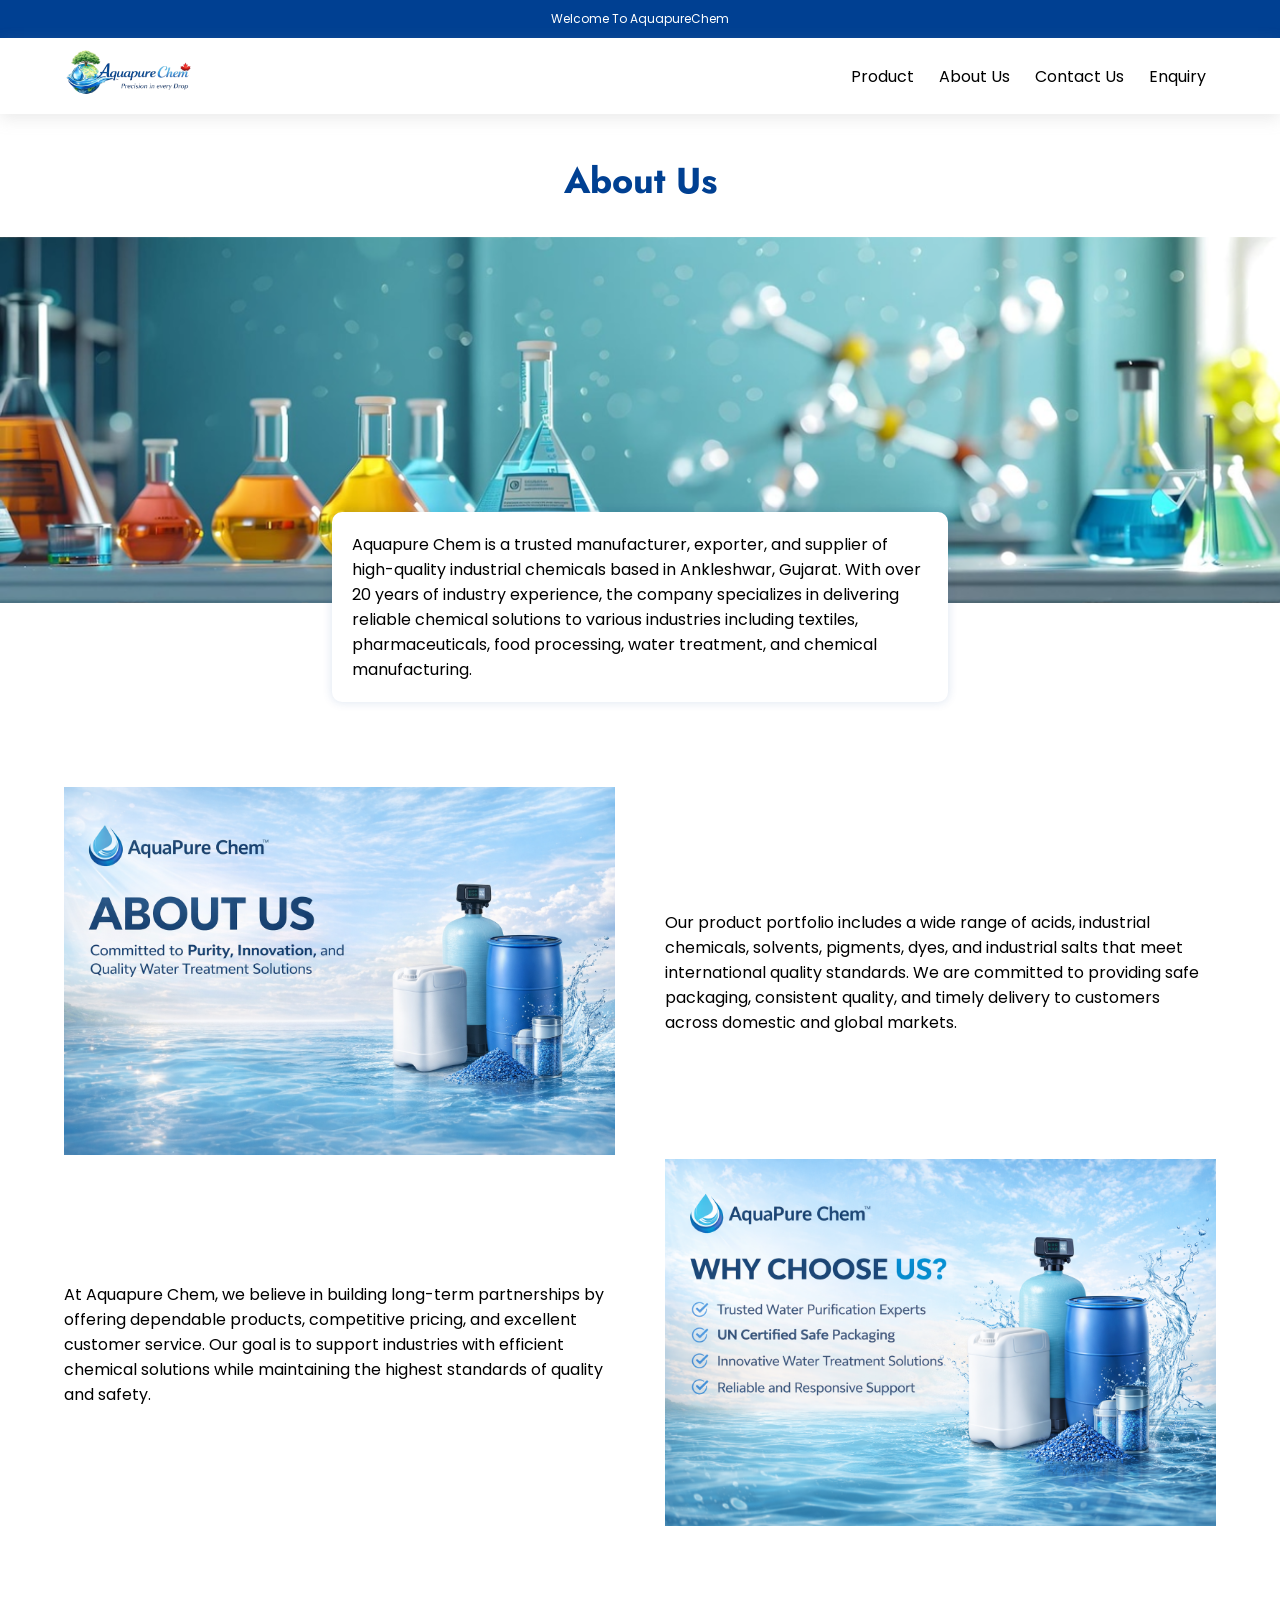
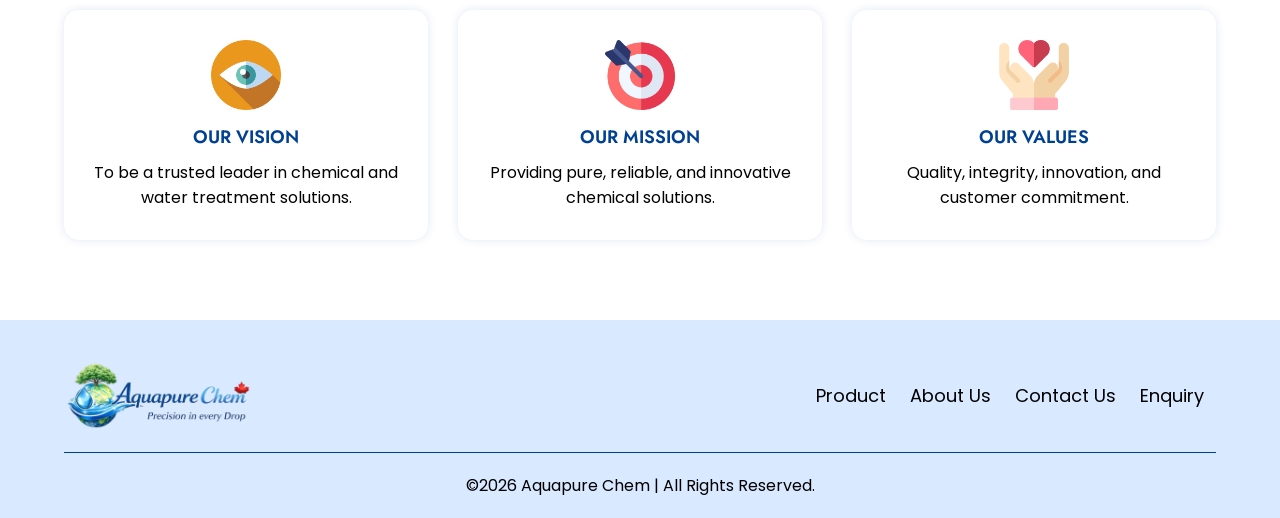
==== about-us.html @ 4e56a5ab "website" ====
<!DOCTYPE html>
<html lang="en">
<head>
    <meta charset="UTF-8">
    <meta name="viewport" content="width=device-width, initial-scale=1.0">
    <title>Aquapure Chem | About Us</title>
    <link rel="preconnect" href="https://fonts.googleapis.com">
    <link rel="preconnect" href="https://fonts.gstatic.com" crossorigin>
    <link href="https://fonts.googleapis.com/css2?family=Jost:ital,wght@0,100..900;1,100..900&family=Poppins&display=swap" rel="stylesheet">
    <link rel="stylesheet" href="./assest/css/style.css" type="text/css">
</head>
<body>
    <header>
        <div class="announcement">
            <div class="container">
                <div class="announcement-main">
                    <p>welcome to aquapureChem</p>
                </div>
            </div>
        </div>
        <div class="header">
            <div class="container">
                <nav>
                    <div class="logo">
                        <a href="./index.html">
                            <img src="./assest/images/Logo/logo.png" alt="Logo" class="logo-image">
                        </a>
                    </div>
                    <div class="mbl-nav-icon-box">
                        <button class="mbl-nav-button" id="MobileavigationOpen">
                            <img src="./assest/images/Banner/mobile-menu.png" alt="Nav Open Icon" class="nav-icon">
                        </button>
                    </div>
                    <div class="navlinks-main" id="navliksMain">
                        <div class="navlinks-inner">
                            <div class="mbl-nav-header">
                                <h2>menu</h2>
                                <button class="mbl-nav-button" id="MobileavigationClose">
                                    <img src="./assest/images/Banner/mobile-menu-close.png" alt="Nav Close Icon" class="nav-icon-close">
                                </button>
                            </div>
                            <ul class="navlink-box">
                                <li>
                                    <a href="./product.html" class="navlinks">product</a>
                                </li>
                                <li>
                                    <a href="./about-us.html" class="navlinks">about us</a>
                                </li>
                                <li>
                                    <a href="./contact.html" class="navlinks">contact us</a>
                                </li>
                                <li>
                                    <a href="./enquiry.html" class="navlinks">enquiry</a>
                                </li>
                            </ul>
                        </div>
                    </div>
                </nav>
            </div>
        </div>
    </header>

    <main>
        <section>
            <div class="common-header pt-40">
                <h1 class="common-heading">about us</h1>
            </div>
            <div class="about-banner">
                <img src="./assest/images/about/about-banner.png" alt="About Baner" class="w-100">
                <div class="about-content">
                    <p>Aquapure Chem is a trusted manufacturer, exporter, and supplier of high-quality industrial chemicals based in Ankleshwar, Gujarat. With over 20 years of industry experience, the company specializes in delivering reliable chemical solutions to various industries including textiles, pharmaceuticals, food processing, water treatment, and chemical manufacturing.</p>
                </div>
            </div>
        </section>
        <section class="text-with-image-section py-80-40">
            <div class="container">
                <div class="text-with-image">
                    <div class="text-with-image-box">
                        <div class="about-image-box">
                            <img src="./assest/images/about/banner2.png" class="w-100" alt="About Us Image">
                        </div>
                        <div class="about-text-box">
                            <p>Our product portfolio includes a wide range of acids, industrial chemicals, solvents, pigments, dyes, and industrial salts that meet international quality standards. We are committed to providing safe packaging, consistent quality, and timely delivery to customers across domestic and global markets.</p>
                        </div>
                    </div>
                    <div class="text-with-image-box">
                        <div class="about-text-box">
                            <p>At Aquapure Chem, we believe in building long-term partnerships by offering dependable products, competitive pricing, and excellent customer service. Our goal is to support industries with efficient chemical solutions while maintaining the highest standards of quality and safety.</p>
                        </div>
                        <div class="about-image-box">
                            <img src="./assest/images/about/banner1.png" class="w-100" alt="About Us Image">
                        </div>
                    </div>
                </div>
            </div>
        </section>
        <section class="py-40-80">
            <div class="container">
                <div class="ss-about-main">
                    <div class="ss-about-box">
                        <img src="./assest/images/about/vision.png" alt="Vision">
                        <h3>our vision</h3>
                        <p>To be a trusted leader in chemical and water treatment solutions.</p>
                    </div>
                    <div class="ss-about-box">
                        <img src="./assest/images/about/mission.png" alt="Mission">
                        <h3>our mission</h3>
                        <p>Providing pure, reliable, and innovative chemical solutions.</p>
                    </div>
                    <div class="ss-about-box">
                        <img src="./assest/images/about/values.png" alt="Values">
                        <h3>our values</h3>
                        <p>Quality, integrity, innovation, and customer commitment.</p>
                    </div>
                </div>
            </div>
        </section>
    </main>

    <footer>
        <div class="container">
            <div class="footer-main">
                <div class="footer-box">
                    <img src="./assest/images/Logo/logo.png" alt="Logo" class="footer-logo">
                </div>
                <div class="footer-box">
                    <ul class="footer-box-links">
                        <li>
                            <a href="./product.html" class="footer-link">product</a>
                        </li>
                        <li>
                            <a href="./about-us.html" class="footer-link">about us</a>
                        </li>
                        <li>
                            <a href="./contact.html" class="footer-link">contact us</a>
                        </li>
                        <li>
                            <a href="./enquiry.html" class="footer-link">enquiry</a>
                        </li>
                    </ul>
                </div>
            </div>
            <div class="footer-copyright-box">
                <p class="footer-copyright">©2026 Aquapure Chem | All Rights Reserved.</p>
            </div>
        </div>
    </footer>

    <script src="./assest/js/header.js"></script>
</body>
</html>
---- assest/css/style.css ----
*{
    margin: 0;
    padding: 0;
}
body{
    height: 100vh;
    box-sizing: border-box;
}
.container{
    width: 90%;
    margin: 0 auto;
}
.w-100{
    width: 100%;
}
.py-40{
    padding: 40px 0;
}
.py-80{
    padding: 80px 0;
}
.py-80-40{
    padding: 80px 0 40px;
}
.py-40-80{
    padding: 40px 0 80px;
}
.pt-40{
    padding-top: 40px;
}
h1, h2, h3, h4, h5, h6{
    font-family: "Jost", sans-serif;
}
::placeholder, p, a, span, li, label, textarea{
    font-family: "Poppins", sans-serif;
}
.heading--1{
    font-size: 32px;
    font-weight: 600;
    text-transform: capitalize;
    line-height: 1.5;
    margin-bottom: 15px;
}
.heading--2{
    font-size: 22px;
    font-weight: 600;
    text-transform: capitalize;
    line-height: 1.5;
    margin-bottom: 5px;
}
.para--1{
    font-size: 16px;
    font-weight: 400;
    line-height: 1.5;
    margin-bottom: 10px;
}
.para--2{
    font-size: 14px;
    font-weight: 400;
    line-height: 1.5;
}
.button--1 {
    font-size: 14px;
    text-transform: uppercase;
    padding: 8px 20px;
    color: #004092;
    background-color: #fff;
    border: 1.5px solid #004092;
    text-decoration: none;
    font-weight: 500;
    border-radius: 5px;
    transition: all 0.3s ease;
    width: fit-content;
    display: block;
}
.button--1:hover{
    background-color: #004092;
    color: #fff;
}
.text-white{
    color: #fff;
}
header, .announcement{
    width: 100%;
}
.text-center{
    text-align: center;
}
.announcement{
    background-color: #004092;
    padding: 10px 0;
}
.announcement-main p{
    font-size: 12px;
    color: #fff;
    text-align: center;
    text-transform: capitalize;
}
.header {
    box-shadow: 0 5px 15px 0px #a2a2a236;
}
nav{
    display: flex;
    align-items: center;
    justify-content: space-between;
    padding: 10px 0;
}
.logo{
    display: flex;
}
.logo-image{
    width: 130px;
}
.navlink-box{
    display: flex;
    gap: 5px;
    margin: 0;
    padding: 0;
    list-style-type: none;
}
.navlinks{
    color: #000;
    padding: 6px 10px;
    text-decoration: none;
    text-transform: capitalize;
    transition: all .5s ease-in-out;
}
.navlinks:hover{
    color: #004092;
}
.heroSlider-img{
    width: 100%;
}
.ss-slider-btn{
    width: 40px;
    height: 40px;
    color: #004092;
    background-color: #fff;
    border-radius: 50%;
}
.ss-slider-btn svg{
    width: 16px;
    height: 16px;
}
.welcome-main{
    display: grid;
    grid-template-columns: repeat(2, 1fr);
    gap: 30px;
}
.welcome-image-box{
    width: 70%;
    height: 500px;
    margin: 0 auto;
    border-radius: 10px;
    overflow: hidden;
    box-shadow: 0 0 15px 0px #a2a2a236;
}
.welcome-image-box img{
    width: 100%;
    height: 100%;
    object-fit: cover;
}
.success-main{
    display: grid;
    grid-template-columns: repeat(2, 1fr);
    gap: 30px;
    margin: 30px 0 30px;
}
.success-box{
    padding: 15px;
    text-align: center;
    border: 1.5px solid #004092;
    background-color: #fff;
    border-radius: 5px;
    box-shadow: 0 0 10px 0px #a2a2a236;
}
.productSlider-img{
    width: 100%;
}
.product-slider-box {
    position: relative;
    width: 100%;
    overflow: hidden;
    border-radius: 10px;
    display: flex;
}
.product-slider-wrapper{
    width: 100%;
    position: absolute;
    bottom: 0%;
    left: 0;
    color: #fff;
    background-color: #000;
}
.product-slider-content{
    width: 100%;
    margin: 0 auto;
    padding: 10px 0;
    text-align: center;
}
.view-more-btn {
    color: #fff;
    font-size: 12px;
    text-decoration: underline;
    text-transform: capitalize;
    line-height: 1.2;
}
.product-name {
    font-size: 14px;
    font-weight: 600;
    text-transform: uppercase;
    margin-bottom: 5px;
}
.product-slider .section-header{
    width: 50%;
}
.vision-section{
    background-image: url('../images/Banner/youngman.png');
    background-repeat: no-repeat;
    background-size: cover;
    background-position: center;
    background-attachment: fixed;
    height: 80vh;
}
.vision-wrapper{
    width: 100%;
    height: 100%;
    color: #fff;
    background-color: #00000076;
    display: flex;
    align-items: center;
    justify-content: center;
}
.vision-box{
    width: 50%;
    text-align: center;
}
.vision-box p{
    font-size: 16px;
    line-height: 1.5;
    margin-top: 20px;
}
.section-header {
    margin-bottom: 20px;
}
.lab-girl{
    width: 100%;
    padding: 80px 0;
    background-color: #004092;
    margin-top: 80px;
}
.lab-girl-box{
    position: relative;
}
.lab-girl-image {
    width: 350px;
    height: 350px;
    position: absolute;
    top: 50%;
    right: 0;
    object-fit: cover;
    object-position: center;
    transform: translateY(-65%);
}
.contact-us-main{
    width: 100%;
    display: grid;
    grid-template-columns: .8fr 1.2fr;
    gap: 50px;
}
.contact-icon{
    display: flex;
    align-items: center;
    gap: 10px;
    margin-bottom: 15px;
}
.contact-icon:nth-last-child(1){
    margin-bottom: 0;
}
.contact-icon svg{
    width: 24px;
    height: 24px;
}
.contact-icon a{
    font-size: 16px;
    color: #000;
    line-height: 1.5;
}
.common-heading{
    color: #004092;
    font-size: 36px;
    text-transform: capitalize;
    margin-bottom: 30px;
}
.contact-box.details .common-heading{
    width: 50%;
}
.contat-form{
    background-color: #f4f9ff;
    border-radius: 10px;
    overflow: hidden;
    padding: 30px;
    text-align: center;
}
.contat-form form{
    display: grid;
    grid-template-columns: repeat(2, 1fr);
    gap: 20px;
}
.contat-form form .form-control-box:nth-last-child(-n+2) {
    grid-column: 1 / -1;
}
.contat-form form .form-control-box:nth-last-child(-n+2) textarea{
    width: 97%;
}
.form-control{
    color: #000;
    background-color: #fff;
    border: none;
    padding: 12px 10px;
    width: 93%;
    border-radius: 6px;
}
.form-control:focus, .form-control:focus-visible{
    outline: none;
}
.contact-submit{
    padding: 12px 30px;
    margin: 20px 0;
    color: #fff;
    background-color: #004092;
    border: 1px solid #004092;
    border-radius: 25px;
    text-transform: uppercase;
    letter-spacing: 1px;
    transition: all 1s ease-in-out;
    cursor: pointer;
}
.contact-submit:hover{
    color: #004092;
    background-color: #0000;
}
.common-header{
    text-align: center;
}
.about-banner{
    position: relative;
    margin-bottom: 100px;
}
.about-content{
    position: absolute;
    width: 45%;
    top: 100%;
    left: 50%;
    transform: translate(-50%, -50%);
    background-color: #fff;
    padding: 20px;
    border-radius: 10px;
    box-shadow: 0 0 10px 1px #0040921f;
}
.ss-about-main{
    width: 100%;
    display: grid;
    grid-template-columns: repeat(3, 1fr);
    gap: 30px;
}
.ss-about-box{
    text-align: center;
    background-color: #fff;
    padding: 30px;
    box-shadow: 0 0 10px #0040921f;
    border-radius: 15px;
    overflow: hidden;
}
.ss-about-box img{
    width: 70px;
}
.ss-about-box h3{
    font-size: 18px;
    text-transform: uppercase;
    color: #004092;
    font-weight: 600;
    margin: 10px 0;
}
.map{
    width: 100%;
    height: 400px;
    border: 0;
}
.product-main{
    display: grid;
    grid-template-columns: repeat(4, 1fr);
    gap: 20px;
    margin-bottom: 20px;
}
.all-product-page .section-header{
    margin-bottom: 20px;
}
.category-main{
    display: grid;
    grid-template-columns: repeat(3, 1fr);
    gap: 20px;
}
.category-box{
    border-radius: 10px;
    overflow: hidden;
    display: flex;
    position: relative;
}
.category-box img{
    width: 100%;
    height: 100%;
}
.sepecial-product{
    display: grid;
    grid-template-columns: repeat(2, 1fr);
    gap: 50px;
    align-items: center;
}
.category-name{
    position: absolute;
    bottom: 0;
    left: 0;
    z-index: 2;
    padding: 10px 0;
    text-align: center;
    width: 100%;
    color: #fff;
    background-color: #0000008f;
    text-transform: uppercase;
    font-weight: 600;
    letter-spacing: 1px;
}
.product-details-wrapper{
    display: grid;
    grid-template-columns: repeat(1, 1fr);
    align-items: center;
    gap: 30px;
}
.product-info h1 {
    font-size: 32px;
}
.product-info p{
    margin-bottom: 10px;
}
.product-image{
    display:grid;
    grid-template-columns: repeat(4,1fr);
    gap:8px;
    grid-template-areas: 
    "one one two four" 
    "one one three five";
}
.product-image-box{
    display: flex;
}
.product-image-box:nth-child(1) img{
    height: 100%;
}
.product-image-box:nth-child(1){
    grid-area: one;
}
.product-image-box:nth-child(2){
    grid-area: two;
}
.product-image-box:nth-child(3){
    grid-area: three;
}
.product-image-box:nth-child(4){
    grid-area: four;
}
.product-image-box:nth-child(5){
    grid-area: five;
}
.prd-page-detail-heading{
    font-size: 22px;
    margin-top: 30px;
    text-transform: capitalize;
}
.product-other-details{
    padding-left: 30px;
    margin-top: 5px;
}
.text-with-image-box{
    display: grid;
    grid-template-columns: repeat(2, 1fr);
    gap: 50px;
    align-items: center;
}
.form-section{
    width: 100%;
    display: flex;
    justify-content: center;
    background-image: url('/Aquapure-Chem/assest/images/Banner/enquiry-banner.png');
    background-repeat: no-repeat;
    background-size: cover;
    background-position: center;
    position: relative;
}
.form-section::before{
    content: '';
    width: 100%;
    height: 100%;
    position: absolute;
    top: 0;
    left: 0;
    background-color: #00000040;
    z-index: 1;
}
.enquiry-form{
    background-color: #fff;
    padding: 40px;
    width: 60%;
    border-radius: 10px;
    box-shadow: 0 0 10px 1px #0040921f;
    position: relative;
    z-index: 3;
}
.enquiry-form-main{
    display: grid;
    grid-template-columns: repeat(2, 1fr);
    gap: 30px;
}
.enquiry-form h1{
    text-align: center;
    margin-bottom: 30px;
    color: #004092;
}
.enquiry-form-main .form-group:nth-last-child(1) {
    grid-column: span 2;
    margin-bottom: 18px;
}
.form-group label{
    font-size: 14px;
    display: block;
    margin-bottom: 6px;
    font-weight: 600;
}
.form-group input,
.form-group select,
.form-group textarea{
    width: 100%;
    padding: 10px;
    border: 1.5px solid #004092;
    border-radius: 5px;
    font-size: 14px;
    background-color: #fff;
    transition: all .5s ease-in-out;
}
.form-group input:focus,
.form-group select:focus,
.form-group textarea:focus{
    outline: none;
}
.form-group textarea{
    width: 96%;
}
.form-group input{
    width: 92%;
}
.submit-btn{
    padding: 14px 28px;
    background-color: #004092;
    border: 1.5px solid #004092;
    color: #fff;
    font-size: 14px;
    border-radius: 6px;
    cursor: pointer;
    transition: all .5s ease-in-out;
    text-align: center;
    text-transform: uppercase;
    font-weight: 600;
}
.submit-btn:hover{
    color: #1559b8;
    background-color: #fff;
}
footer{
    width: 100%;
    padding: 40px 0 20px;
    background-color: #d9e9ff;
}
.footer-main{
    width: 100%;
    display: flex;
    align-items: center;
    justify-content: space-between;
}
.footer-logo{
    width: 190px;
}
.footer-box:has(img){
    display: flex;
}
.footer-box-links{
    list-style-type: none;
    display: flex;
    flex-wrap: wrap;
}
.footer-box-links li{
    padding: 0 12px;
}
.footer-link{
    color: #000;
    text-decoration: none;
    text-transform: capitalize;
    font-weight: 400;
    font-size: 18px;
    transition: all .5s ease-in-out;
}
.footer-link:hover{
    color: #004092;
}
.footer-copyright-box{
    width: 100%;
    text-align: center;
    padding-top: 20px;
    margin-top: 20px;
    border-top: 1.5px solid #004092;
}
.hidden_iframe{
    display: none;
}
.mbl-nav-icon-box{
    display: none;
}
.mbl-nav-header{
    display: none;
}

@media screen and (max-width: 1200px){
    .about-content {
        width: 55%;
    }
}

@media screen and (max-width: 800px){
    .py-80-40 {
        padding: 50px 0 25px;
    }
    .py-40-80 {
        padding: 25px 0 50px;
    }
    .py-80 {
        padding: 50px 0;
    }
    .welcome-image-box {
        width: 100%;
    }
    .heading--1 {
        font-size: 26px;
        line-height: 1.3;
    }
    .success-main {
        gap: 10px;
        margin: 25px 0;
    }
    .category-main {
        grid-template-columns: repeat(2, 1fr);
        gap: 20px;
    }
    .vision-box {
        width: 70%;
    }
    .sepecial-product {
        grid-template-columns: repeat(1, 1fr);
        gap: 30px;
    }
    .lab-girl-image {
        width: 300px;
        height: 300px;
        transform: translateY(-62%);
    }
    .lab-girl-box .heading--1{
        width: 50%;
    }
    .footer-link,
    .footer-copyright{
        font-size: 14px;
    }
    .product-slider .section-header {
        width: 75%;
    }
    .product-main {
        grid-template-columns: repeat(3, 1fr);
    }
    .product-image {
        gap: 10px;
        grid-template-areas:
            "one one one one"
            "two two three three"
            "four four five five";
    }
    .about-content {
        width: 75%;
    }
    .text-with-image-box {
        display: flex;
        flex-direction: column;
        gap: 30px;
    }
    .text-with-image-box:nth-last-child(1){
        flex-direction: column-reverse;
        margin-top: 50px;
    }
    .ss-about-main {
        display: flex;
        flex-wrap: wrap;
        justify-content: center;
    }
    .ss-about-box{
        width: 38%;
    }
    .contact-us-main {
        grid-template-columns: 1fr;
    }
    .contact-box.details .common-heading {
        width: 75%;
    }
    .form-section{
        background-position: left;
    }
    .enquiry-form {
        width: 76%;
    }
}

@media screen and (max-width: 600px){
    .mbl-nav-icon-box{
        display: flex;
    }
    .nav-icon{
        width: 30px;
    }
    .nav-icon-close{
        width: 25px;
    }
    .footer-main {
        flex-direction: column;
    }
    .footer-logo {
        width: 200px;
        margin-bottom: 40px;
    }
    .welcome-main{
        display: flex;
        flex-direction: column-reverse;
    }
    .py-80-40 {
        padding: 50px 0 25px;
    }
    .py-40-80 {
        padding: 25px 0 50px;
    }
    .py-80 {
        padding: 50px 0;
    }
    .category-main {
        grid-template-columns: repeat(1, 1fr);
    }
    .vision-box {
        width: 90%;
    }
    .lab-girl {
        padding: 50px 0;
        margin-top: 0;
    }
    .lab-girl-image {
        transform: translate(28%, 18%);
        position: unset;
    }
    .lab-girl-box .heading--1 {
        width: 100%;
    }
    .product-slider .section-header {
        width: 100%;
    }
    .product-main {
        grid-template-columns: repeat(2, 1fr);
    }
    .about-content{
        width: 90%;
        margin: 0 auto;
        padding: 30px 0 0;
        position: unset;
        transform: translate(0, 0);
        border-radius: 0;
        box-shadow: none;
    }
    .about-text-box, .about-content{
        text-align: justify;
    }
    .about-banner {
        margin-bottom: 0;
    }
    .ss-about-box{
        width: 100%;
    }
    .contat-form form {
        grid-template-columns: repeat(1, 1fr);
    }
    .enquiry-form {
        padding: 35px 25px;
    }
    .enquiry-form-main {
        display: flex;
        gap: 25px;
        flex-direction: column;
    }
    .form-group{
        width: 100%;
    }
    .enquiry-form h1 {
        font-size: 26px;
    }
    .header{
        position: relative;
    }
    .navlinks-main{
        height: 100vh;
        width: 100%;
        position: fixed;
        left: 100%;
        top: 0;
        background-color: #0000;
        z-index: 10;
        display: flex;
        justify-content: end;
        transition: all .5s ease-in-out;
    }
    .navlinks-main.active{
        left: 0;
    }
    .navlinks-inner{
        width: 80%;
        height: 100%;
        background-color: #fff;
        box-shadow: -3px 0 15px 0 #00000066;
    }
    .navlink-box{
        flex-direction: column;
        padding: 20px;
        gap: 15px;
    }
    .mbl-nav-header{
        width: 90%;
        margin: 0 auto;
        display: flex;
        align-items: center;
        justify-content: space-between;
        padding-top: 20px;
    }
    .mbl-nav-header h2{
        text-transform: capitalize;
    }
    .mbl-nav-button{
        background-color: #0000;
        border: none;
        display: flex;
        align-items: center;
    }
}
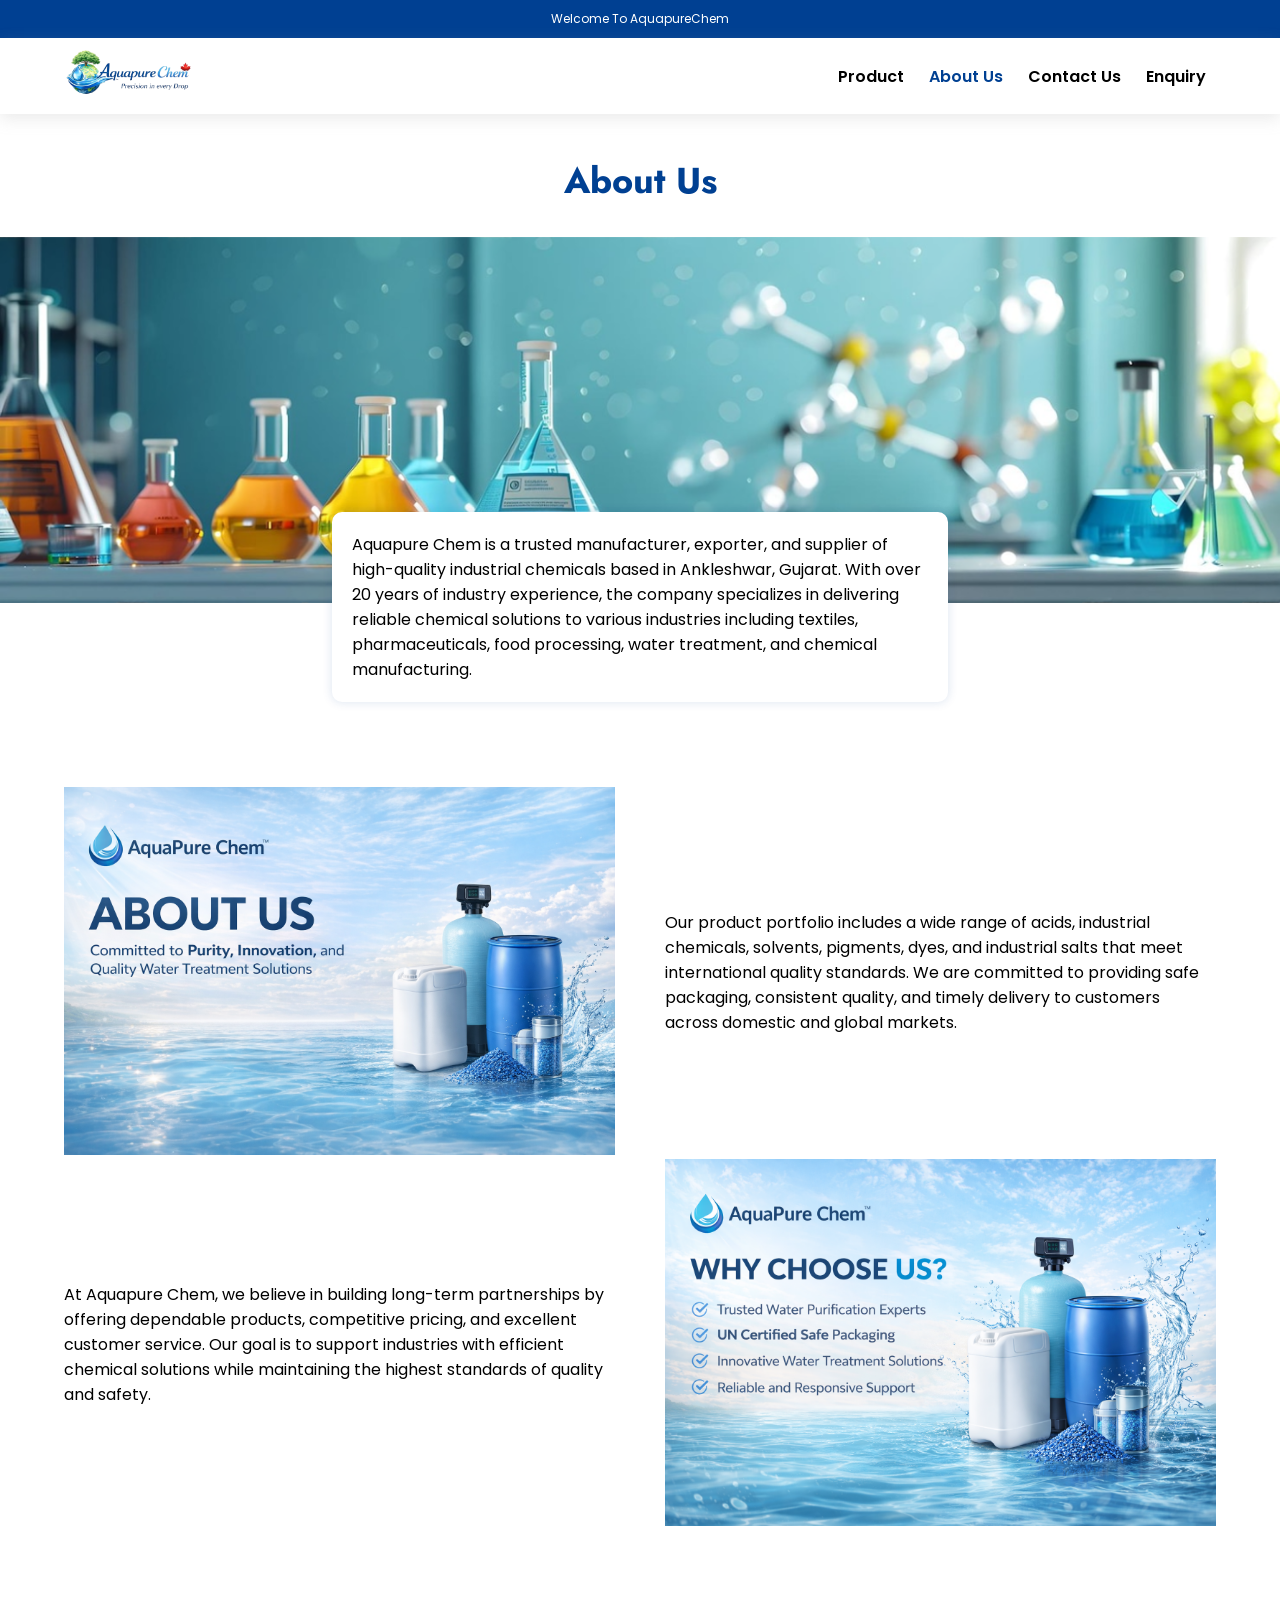
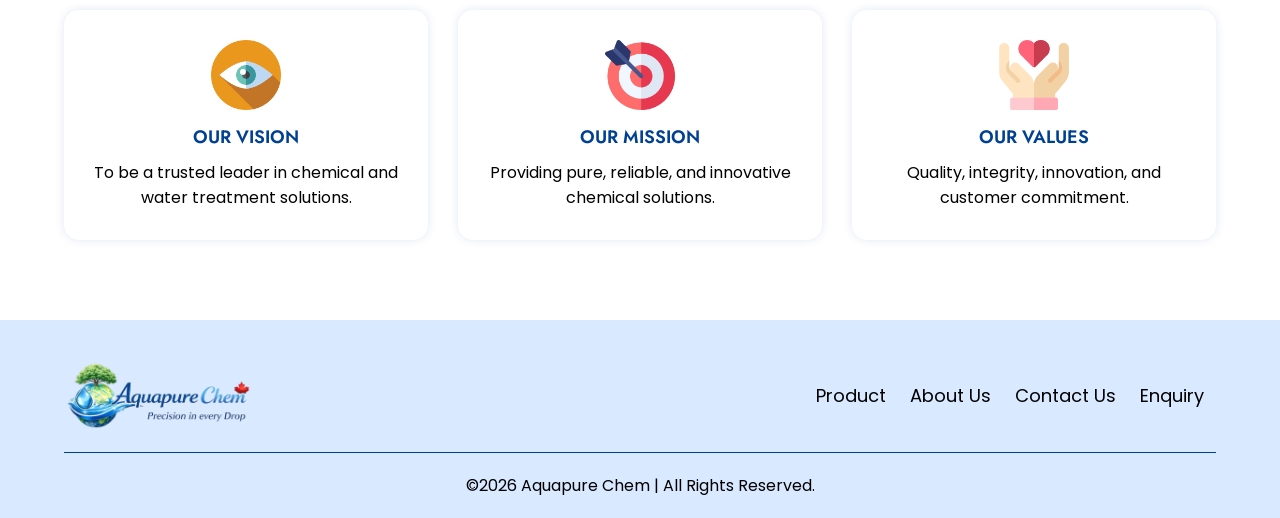
==== commit 485809f0: "push data" ====
--- a/about-us.html
+++ b/about-us.html
@@ -44,7 +44,7 @@
                                     <a href="./product.html" class="navlinks">product</a>
                                 </li>
                                 <li>
-                                    <a href="./about-us.html" class="navlinks">about us</a>
+                                    <a href="./about-us.html" class="navlinks active">about us</a>
                                 </li>
                                 <li>
                                     <a href="./contact.html" class="navlinks">contact us</a>
--- a/assest/css/style.css
+++ b/assest/css/style.css
@@ -1,64 +1,90 @@
-*{
+* {
     margin: 0;
     padding: 0;
 }
-body{
+
+body {
     height: 100vh;
     box-sizing: border-box;
 }
-.container{
+
+.container {
     width: 90%;
     margin: 0 auto;
 }
-.w-100{
-    width: 100%;
-}
-.py-40{
+
+.w-100 {
+    width: 100%;
+}
+
+.py-40 {
     padding: 40px 0;
 }
-.py-80{
+
+.py-80 {
     padding: 80px 0;
 }
-.py-80-40{
+
+.py-80-40 {
     padding: 80px 0 40px;
 }
-.py-40-80{
+
+.py-40-80 {
     padding: 40px 0 80px;
 }
-.pt-40{
+
+.pt-40 {
     padding-top: 40px;
 }
-h1, h2, h3, h4, h5, h6{
+
+h1,
+h2,
+h3,
+h4,
+h5,
+h6 {
     font-family: "Jost", sans-serif;
 }
-::placeholder, p, a, span, li, label, textarea{
+
+::placeholder,
+p,
+a,
+span,
+li,
+label,
+textarea {
     font-family: "Poppins", sans-serif;
 }
-.heading--1{
+
+.heading--1 {
     font-size: 32px;
     font-weight: 600;
     text-transform: capitalize;
     line-height: 1.5;
     margin-bottom: 15px;
 }
-.heading--2{
+
+.heading--2 {
     font-size: 22px;
     font-weight: 600;
     text-transform: capitalize;
     line-height: 1.5;
     margin-bottom: 5px;
 }
-.para--1{
+
+.para--1 {
     font-size: 16px;
     font-weight: 400;
     line-height: 1.5;
     margin-bottom: 10px;
 }
-.para--2{
+
+.para--2 {
     font-size: 14px;
     font-weight: 400;
     line-height: 1.5;
 }
+
 .button--1 {
     font-size: 14px;
     text-transform: uppercase;
@@ -73,81 +99,104 @@
     width: fit-content;
     display: block;
 }
-.button--1:hover{
+
+.button--1:hover {
     background-color: #004092;
     color: #fff;
 }
-.text-white{
+
+.text-white {
     color: #fff;
 }
-header, .announcement{
-    width: 100%;
-}
-.text-center{
-    text-align: center;
-}
-.announcement{
+
+header,
+.announcement {
+    width: 100%;
+}
+
+.text-center {
+    text-align: center;
+}
+
+.announcement {
     background-color: #004092;
     padding: 10px 0;
 }
-.announcement-main p{
+
+.announcement-main p {
     font-size: 12px;
     color: #fff;
     text-align: center;
     text-transform: capitalize;
 }
+
 .header {
     box-shadow: 0 5px 15px 0px #a2a2a236;
 }
-nav{
+
+nav {
     display: flex;
     align-items: center;
     justify-content: space-between;
     padding: 10px 0;
 }
-.logo{
-    display: flex;
-}
-.logo-image{
+
+.logo {
+    display: flex;
+}
+
+.logo-image {
     width: 130px;
 }
-.navlink-box{
+
+.navlink-box {
     display: flex;
     gap: 5px;
     margin: 0;
     padding: 0;
     list-style-type: none;
 }
-.navlinks{
+
+.navlinks {
     color: #000;
+    font-weight: 600;
     padding: 6px 10px;
     text-decoration: none;
     text-transform: capitalize;
     transition: all .5s ease-in-out;
 }
-.navlinks:hover{
+
+.navlinks:hover {
     color: #004092;
 }
-.heroSlider-img{
-    width: 100%;
-}
-.ss-slider-btn{
+.navlinks.active {
+    color: #004092;
+}
+
+.heroSlider-img {
+    width: 100%;
+}
+
+.ss-slider-btn {
     width: 40px;
     height: 40px;
     color: #004092;
     background-color: #fff;
     border-radius: 50%;
 }
-.ss-slider-btn svg{
+
+.ss-slider-btn svg {
     width: 16px;
     height: 16px;
 }
-.welcome-main{
+
+.welcome-main {
     display: grid;
     grid-template-columns: repeat(2, 1fr);
     gap: 30px;
 }
-.welcome-image-box{
+
+.welcome-image-box {
     width: 70%;
     height: 500px;
     margin: 0 auto;
@@ -155,18 +204,21 @@
     overflow: hidden;
     box-shadow: 0 0 15px 0px #a2a2a236;
 }
-.welcome-image-box img{
+
+.welcome-image-box img {
     width: 100%;
     height: 100%;
     object-fit: cover;
 }
-.success-main{
+
+.success-main {
     display: grid;
     grid-template-columns: repeat(2, 1fr);
     gap: 30px;
     margin: 30px 0 30px;
 }
-.success-box{
+
+.success-box {
     padding: 15px;
     text-align: center;
     border: 1.5px solid #004092;
@@ -174,9 +226,11 @@
     border-radius: 5px;
     box-shadow: 0 0 10px 0px #a2a2a236;
 }
-.productSlider-img{
-    width: 100%;
-}
+
+.productSlider-img {
+    width: 100%;
+}
+
 .product-slider-box {
     position: relative;
     width: 100%;
@@ -184,7 +238,8 @@
     border-radius: 10px;
     display: flex;
 }
-.product-slider-wrapper{
+
+.product-slider-wrapper {
     width: 100%;
     position: absolute;
     bottom: 0%;
@@ -192,12 +247,14 @@
     color: #fff;
     background-color: #000;
 }
-.product-slider-content{
+
+.product-slider-content {
     width: 100%;
     margin: 0 auto;
     padding: 10px 0;
     text-align: center;
 }
+
 .view-more-btn {
     color: #fff;
     font-size: 12px;
@@ -205,16 +262,19 @@
     text-transform: capitalize;
     line-height: 1.2;
 }
+
 .product-name {
     font-size: 14px;
     font-weight: 600;
     text-transform: uppercase;
     margin-bottom: 5px;
 }
-.product-slider .section-header{
+
+.product-slider .section-header {
     width: 50%;
 }
-.vision-section{
+
+.vision-section {
     background-image: url('../images/Banner/youngman.png');
     background-repeat: no-repeat;
     background-size: cover;
@@ -222,7 +282,8 @@
     background-attachment: fixed;
     height: 80vh;
 }
-.vision-wrapper{
+
+.vision-wrapper {
     width: 100%;
     height: 100%;
     color: #fff;
@@ -231,27 +292,33 @@
     align-items: center;
     justify-content: center;
 }
-.vision-box{
+
+.vision-box {
     width: 50%;
     text-align: center;
 }
-.vision-box p{
+
+.vision-box p {
     font-size: 16px;
     line-height: 1.5;
     margin-top: 20px;
 }
+
 .section-header {
     margin-bottom: 20px;
 }
-.lab-girl{
+
+.lab-girl {
     width: 100%;
     padding: 80px 0;
     background-color: #004092;
     margin-top: 80px;
 }
-.lab-girl-box{
+
+.lab-girl-box {
     position: relative;
 }
+
 .lab-girl-image {
     width: 350px;
     height: 350px;
@@ -262,58 +329,70 @@
     object-position: center;
     transform: translateY(-65%);
 }
-.contact-us-main{
+
+.contact-us-main {
     width: 100%;
     display: grid;
     grid-template-columns: .8fr 1.2fr;
     gap: 50px;
 }
-.contact-icon{
+
+.contact-icon {
     display: flex;
     align-items: center;
     gap: 10px;
     margin-bottom: 15px;
 }
-.contact-icon:nth-last-child(1){
+
+.contact-icon:nth-last-child(1) {
     margin-bottom: 0;
 }
-.contact-icon svg{
+
+.contact-icon svg {
     width: 24px;
     height: 24px;
 }
-.contact-icon a{
+
+.contact-icon a {
     font-size: 16px;
     color: #000;
     line-height: 1.5;
 }
-.common-heading{
+
+.common-heading {
     color: #004092;
     font-size: 36px;
     text-transform: capitalize;
     margin-bottom: 30px;
 }
-.contact-box.details .common-heading{
+
+.contact-box.details .common-heading {
     width: 50%;
 }
-.contat-form{
+
+.contat-form {
     background-color: #f4f9ff;
     border-radius: 10px;
     overflow: hidden;
     padding: 30px;
     text-align: center;
 }
-.contat-form form{
+
+.contat-form form {
     display: grid;
     grid-template-columns: repeat(2, 1fr);
     gap: 20px;
 }
+
 .contat-form form .form-control-box:nth-last-child(-n+2) {
     grid-column: 1 / -1;
 }
-.contat-form form .form-control-box:nth-last-child(-n+2) textarea{
+
+.contat-form form .form-control-box:nth-last-child(-n+2) textarea {
     width: 97%;
 }
-.form-control{
+
+.form-control {
     color: #000;
     background-color: #fff;
     border: none;
@@ -321,10 +400,13 @@
     width: 93%;
     border-radius: 6px;
 }
-.form-control:focus, .form-control:focus-visible{
+
+.form-control:focus,
+.form-control:focus-visible {
     outline: none;
 }
-.contact-submit{
+
+.contact-submit {
     padding: 12px 30px;
     margin: 20px 0;
     color: #fff;
@@ -336,18 +418,22 @@
     transition: all 1s ease-in-out;
     cursor: pointer;
 }
-.contact-submit:hover{
+
+.contact-submit:hover {
     color: #004092;
     background-color: #0000;
 }
-.common-header{
-    text-align: center;
-}
-.about-banner{
+
+.common-header {
+    text-align: center;
+}
+
+.about-banner {
     position: relative;
     margin-bottom: 100px;
 }
-.about-content{
+
+.about-content {
     position: absolute;
     width: 45%;
     top: 100%;
@@ -358,13 +444,15 @@
     border-radius: 10px;
     box-shadow: 0 0 10px 1px #0040921f;
 }
-.ss-about-main{
+
+.ss-about-main {
     width: 100%;
     display: grid;
     grid-template-columns: repeat(3, 1fr);
     gap: 30px;
 }
-.ss-about-box{
+
+.ss-about-box {
     text-align: center;
     background-color: #fff;
     padding: 30px;
@@ -372,52 +460,62 @@
     border-radius: 15px;
     overflow: hidden;
 }
-.ss-about-box img{
+
+.ss-about-box img {
     width: 70px;
 }
-.ss-about-box h3{
+
+.ss-about-box h3 {
     font-size: 18px;
     text-transform: uppercase;
     color: #004092;
     font-weight: 600;
     margin: 10px 0;
 }
-.map{
+
+.map {
     width: 100%;
     height: 400px;
     border: 0;
 }
-.product-main{
+
+.product-main {
     display: grid;
     grid-template-columns: repeat(4, 1fr);
     gap: 20px;
     margin-bottom: 20px;
 }
-.all-product-page .section-header{
+
+.all-product-page .section-header {
     margin-bottom: 20px;
 }
-.category-main{
+
+.category-main {
     display: grid;
     grid-template-columns: repeat(3, 1fr);
     gap: 20px;
 }
-.category-box{
+
+.category-box {
     border-radius: 10px;
     overflow: hidden;
     display: flex;
     position: relative;
 }
-.category-box img{
+
+.category-box img {
     width: 100%;
     height: 100%;
 }
-.sepecial-product{
+
+.sepecial-product {
     display: grid;
     grid-template-columns: repeat(2, 1fr);
     gap: 50px;
     align-items: center;
 }
-.category-name{
+
+.category-name {
     position: absolute;
     bottom: 0;
     left: 0;
@@ -431,73 +529,63 @@
     font-weight: 600;
     letter-spacing: 1px;
 }
-.product-details-wrapper{
+
+.product-details-wrapper {
     display: grid;
     grid-template-columns: repeat(1, 1fr);
     align-items: center;
     gap: 30px;
 }
+
 .product-info h1 {
     font-size: 32px;
 }
-.product-info p{
+
+.product-info p {
     margin-bottom: 10px;
 }
-.product-image{
-    display:grid;
-    grid-template-columns: repeat(4,1fr);
-    gap:8px;
-    grid-template-areas: 
-    "one one two four" 
-    "one one three five";
-}
-.product-image-box{
-    display: flex;
-}
-.product-image-box:nth-child(1) img{
-    height: 100%;
-}
-.product-image-box:nth-child(1){
-    grid-area: one;
-}
-.product-image-box:nth-child(2){
-    grid-area: two;
-}
-.product-image-box:nth-child(3){
-    grid-area: three;
-}
-.product-image-box:nth-child(4){
-    grid-area: four;
-}
-.product-image-box:nth-child(5){
-    grid-area: five;
-}
-.prd-page-detail-heading{
+
+.product-image {
+    display: grid;
+    grid-template-columns: repeat(2, 1fr);
+    gap: 10px;
+}
+
+.product-image-box {
+    display: flex;
+    border-left: 1.5px solid #004092;
+}
+
+.prd-page-detail-heading {
     font-size: 22px;
     margin-top: 30px;
     text-transform: capitalize;
 }
-.product-other-details{
+
+.product-other-details {
     padding-left: 30px;
     margin-top: 5px;
 }
-.text-with-image-box{
+
+.text-with-image-box {
     display: grid;
     grid-template-columns: repeat(2, 1fr);
     gap: 50px;
     align-items: center;
 }
-.form-section{
+
+.form-section {
     width: 100%;
     display: flex;
     justify-content: center;
-    background-image: url('/Aquapure-Chem/assest/images/Banner/enquiry-banner.png');
+    background-image: url('/AquapureChemWebsite/assest/images/Banner/enquiry-banner.png');
     background-repeat: no-repeat;
     background-size: cover;
     background-position: center;
     position: relative;
 }
-.form-section::before{
+
+.form-section::before {
     content: '';
     width: 100%;
     height: 100%;
@@ -507,7 +595,8 @@
     background-color: #00000040;
     z-index: 1;
 }
-.enquiry-form{
+
+.enquiry-form {
     background-color: #fff;
     padding: 40px;
     width: 60%;
@@ -516,29 +605,34 @@
     position: relative;
     z-index: 3;
 }
-.enquiry-form-main{
+
+.enquiry-form-main {
     display: grid;
     grid-template-columns: repeat(2, 1fr);
     gap: 30px;
 }
-.enquiry-form h1{
+
+.enquiry-form h1 {
     text-align: center;
     margin-bottom: 30px;
     color: #004092;
 }
+
 .enquiry-form-main .form-group:nth-last-child(1) {
     grid-column: span 2;
     margin-bottom: 18px;
 }
-.form-group label{
+
+.form-group label {
     font-size: 14px;
     display: block;
     margin-bottom: 6px;
     font-weight: 600;
 }
+
 .form-group input,
 .form-group select,
-.form-group textarea{
+.form-group textarea {
     width: 100%;
     padding: 10px;
     border: 1.5px solid #004092;
@@ -547,18 +641,22 @@
     background-color: #fff;
     transition: all .5s ease-in-out;
 }
+
 .form-group input:focus,
 .form-group select:focus,
-.form-group textarea:focus{
+.form-group textarea:focus {
     outline: none;
 }
-.form-group textarea{
+
+.form-group textarea {
     width: 96%;
 }
-.form-group input{
+
+.form-group input {
     width: 92%;
 }
-.submit-btn{
+
+.submit-btn {
     padding: 14px 28px;
     background-color: #004092;
     border: 1.5px solid #004092;
@@ -571,36 +669,44 @@
     text-transform: uppercase;
     font-weight: 600;
 }
-.submit-btn:hover{
+
+.submit-btn:hover {
     color: #1559b8;
     background-color: #fff;
 }
-footer{
+
+footer {
     width: 100%;
     padding: 40px 0 20px;
     background-color: #d9e9ff;
 }
-.footer-main{
+
+.footer-main {
     width: 100%;
     display: flex;
     align-items: center;
     justify-content: space-between;
 }
-.footer-logo{
+
+.footer-logo {
     width: 190px;
 }
-.footer-box:has(img){
-    display: flex;
-}
-.footer-box-links{
+
+.footer-box:has(img) {
+    display: flex;
+}
+
+.footer-box-links {
     list-style-type: none;
     display: flex;
     flex-wrap: wrap;
 }
-.footer-box-links li{
+
+.footer-box-links li {
     padding: 0 12px;
 }
-.footer-link{
+
+.footer-link {
     color: #000;
     text-decoration: none;
     text-transform: capitalize;
@@ -608,82 +714,105 @@
     font-size: 18px;
     transition: all .5s ease-in-out;
 }
-.footer-link:hover{
+
+.footer-link:hover {
     color: #004092;
 }
-.footer-copyright-box{
+
+.footer-copyright-box {
     width: 100%;
     text-align: center;
     padding-top: 20px;
     margin-top: 20px;
     border-top: 1.5px solid #004092;
 }
-.hidden_iframe{
+
+.hidden_iframe {
     display: none;
 }
-.mbl-nav-icon-box{
+
+.mbl-nav-icon-box {
     display: none;
 }
-.mbl-nav-header{
+
+.mbl-nav-header {
     display: none;
 }
 
-@media screen and (max-width: 1200px){
+.product-page-heading{
+    margin-bottom: 0;
+}
+
+@media screen and (max-width: 1200px) {
     .about-content {
         width: 55%;
     }
 }
 
-@media screen and (max-width: 800px){
+@media screen and (max-width: 800px) {
     .py-80-40 {
         padding: 50px 0 25px;
     }
+
     .py-40-80 {
         padding: 25px 0 50px;
     }
+
     .py-80 {
         padding: 50px 0;
     }
+
     .welcome-image-box {
         width: 100%;
     }
+
     .heading--1 {
         font-size: 26px;
         line-height: 1.3;
     }
+
     .success-main {
         gap: 10px;
         margin: 25px 0;
     }
+
     .category-main {
         grid-template-columns: repeat(2, 1fr);
         gap: 20px;
     }
+
     .vision-box {
         width: 70%;
     }
+
     .sepecial-product {
         grid-template-columns: repeat(1, 1fr);
         gap: 30px;
     }
+
     .lab-girl-image {
         width: 300px;
         height: 300px;
         transform: translateY(-62%);
     }
-    .lab-girl-box .heading--1{
+
+    .lab-girl-box .heading--1 {
         width: 50%;
     }
+
     .footer-link,
-    .footer-copyright{
+    .footer-copyright {
         font-size: 14px;
     }
+
     .product-slider .section-header {
         width: 75%;
     }
+
     .product-main {
         grid-template-columns: repeat(3, 1fr);
     }
+
     .product-image {
         gap: 10px;
         grid-template-areas:
@@ -691,94 +820,119 @@
             "two two three three"
             "four four five five";
     }
+
     .about-content {
         width: 75%;
     }
+
     .text-with-image-box {
         display: flex;
         flex-direction: column;
         gap: 30px;
     }
-    .text-with-image-box:nth-last-child(1){
+
+    .text-with-image-box:nth-last-child(1) {
         flex-direction: column-reverse;
         margin-top: 50px;
     }
+
     .ss-about-main {
         display: flex;
         flex-wrap: wrap;
         justify-content: center;
     }
-    .ss-about-box{
+
+    .ss-about-box {
         width: 38%;
     }
+
     .contact-us-main {
         grid-template-columns: 1fr;
     }
+
     .contact-box.details .common-heading {
         width: 75%;
     }
-    .form-section{
+
+    .form-section {
         background-position: left;
     }
+
     .enquiry-form {
         width: 76%;
     }
 }
 
-@media screen and (max-width: 600px){
-    .mbl-nav-icon-box{
+@media screen and (max-width: 600px) {
+    .mbl-nav-icon-box {
         display: flex;
     }
-    .nav-icon{
+
+    .nav-icon {
         width: 30px;
     }
-    .nav-icon-close{
+
+    .nav-icon-close {
         width: 25px;
     }
+
     .footer-main {
         flex-direction: column;
     }
+
     .footer-logo {
         width: 200px;
         margin-bottom: 40px;
     }
-    .welcome-main{
+
+    .welcome-main {
         display: flex;
         flex-direction: column-reverse;
     }
+
     .py-80-40 {
         padding: 50px 0 25px;
     }
+
     .py-40-80 {
         padding: 25px 0 50px;
     }
+
     .py-80 {
         padding: 50px 0;
     }
+
     .category-main {
         grid-template-columns: repeat(1, 1fr);
     }
+
     .vision-box {
         width: 90%;
     }
+
     .lab-girl {
         padding: 50px 0;
         margin-top: 0;
     }
+
     .lab-girl-image {
         transform: translate(28%, 18%);
         position: unset;
     }
+
     .lab-girl-box .heading--1 {
         width: 100%;
     }
+
     .product-slider .section-header {
         width: 100%;
     }
+
     .product-main {
         grid-template-columns: repeat(2, 1fr);
     }
-    .about-content{
+
+    .about-content {
         width: 90%;
         margin: 0 auto;
         padding: 30px 0 0;
@@ -787,36 +941,47 @@
         border-radius: 0;
         box-shadow: none;
     }
-    .about-text-box, .about-content{
+
+    .about-text-box,
+    .about-content {
         text-align: justify;
     }
+
     .about-banner {
         margin-bottom: 0;
     }
-    .ss-about-box{
+
+    .ss-about-box {
         width: 100%;
     }
+
     .contat-form form {
         grid-template-columns: repeat(1, 1fr);
     }
+
     .enquiry-form {
         padding: 35px 25px;
     }
+
     .enquiry-form-main {
         display: flex;
         gap: 25px;
         flex-direction: column;
     }
-    .form-group{
+
+    .form-group {
         width: 100%;
     }
+
     .enquiry-form h1 {
         font-size: 26px;
     }
-    .header{
+
+    .header {
         position: relative;
     }
-    .navlinks-main{
+
+    .navlinks-main {
         height: 100vh;
         width: 100%;
         position: fixed;
@@ -828,21 +993,25 @@
         justify-content: end;
         transition: all .5s ease-in-out;
     }
-    .navlinks-main.active{
+
+    .navlinks-main.active {
         left: 0;
     }
-    .navlinks-inner{
+
+    .navlinks-inner {
         width: 80%;
         height: 100%;
         background-color: #fff;
         box-shadow: -3px 0 15px 0 #00000066;
     }
-    .navlink-box{
+
+    .navlink-box {
         flex-direction: column;
         padding: 20px;
         gap: 15px;
     }
-    .mbl-nav-header{
+
+    .mbl-nav-header {
         width: 90%;
         margin: 0 auto;
         display: flex;
@@ -850,10 +1019,12 @@
         justify-content: space-between;
         padding-top: 20px;
     }
-    .mbl-nav-header h2{
+
+    .mbl-nav-header h2 {
         text-transform: capitalize;
     }
-    .mbl-nav-button{
+
+    .mbl-nav-button {
         background-color: #0000;
         border: none;
         display: flex;
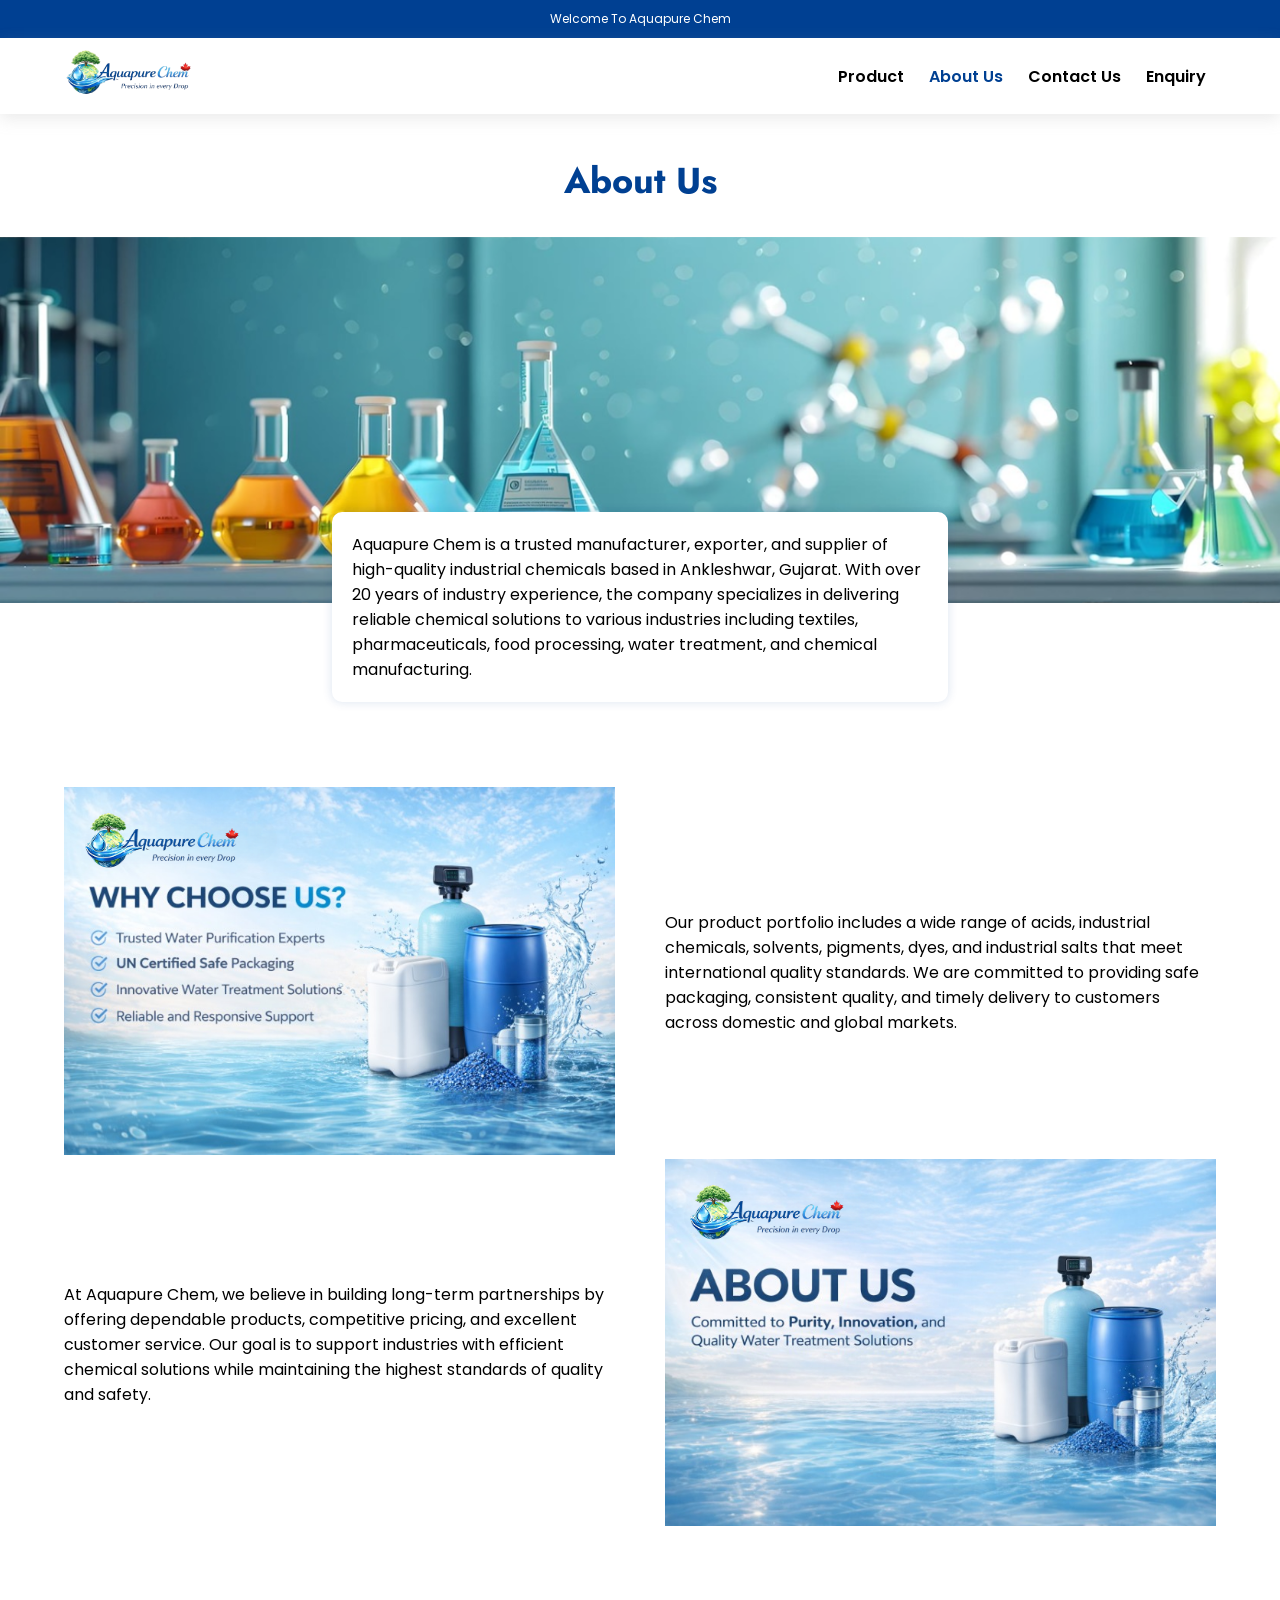
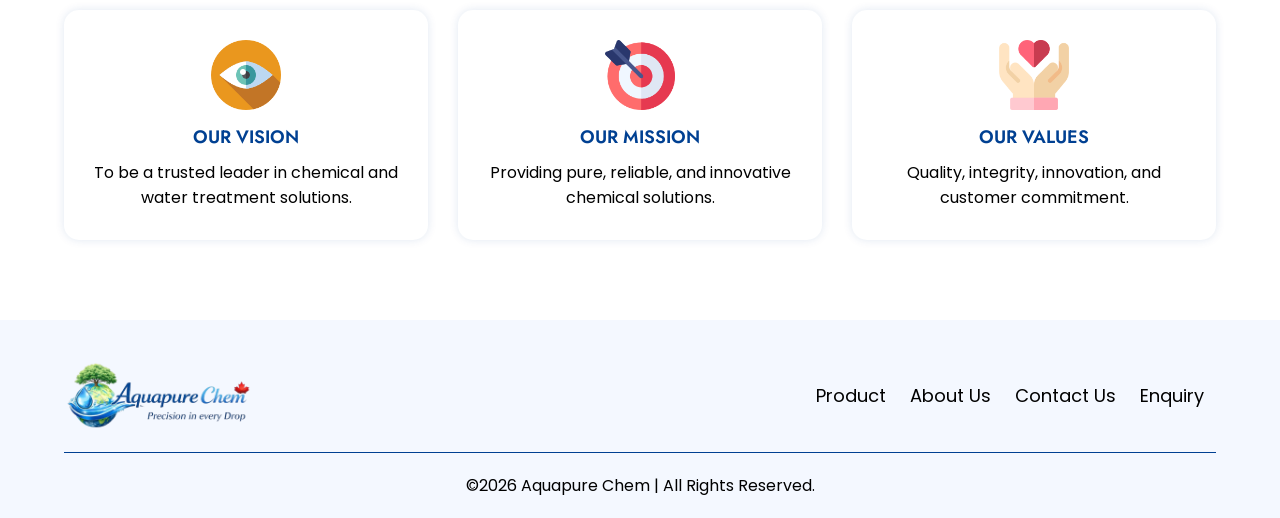
==== commit 26c96472: "push code" ====
--- a/about-us.html
+++ b/about-us.html
@@ -1,20 +1,24 @@
 <!DOCTYPE html>
 <html lang="en">
+
 <head>
     <meta charset="UTF-8">
     <meta name="viewport" content="width=device-width, initial-scale=1.0">
     <title>Aquapure Chem | About Us</title>
     <link rel="preconnect" href="https://fonts.googleapis.com">
     <link rel="preconnect" href="https://fonts.gstatic.com" crossorigin>
-    <link href="https://fonts.googleapis.com/css2?family=Jost:ital,wght@0,100..900;1,100..900&family=Poppins&display=swap" rel="stylesheet">
+    <link
+        href="https://fonts.googleapis.com/css2?family=Jost:ital,wght@0,100..900;1,100..900&family=Poppins&display=swap"
+        rel="stylesheet">
     <link rel="stylesheet" href="./assest/css/style.css" type="text/css">
 </head>
+
 <body>
     <header>
         <div class="announcement">
             <div class="container">
                 <div class="announcement-main">
-                    <p>welcome to aquapureChem</p>
+                    <p>welcome to aquapure Chem</p>
                 </div>
             </div>
         </div>
@@ -36,7 +40,8 @@
                             <div class="mbl-nav-header">
                                 <h2>menu</h2>
                                 <button class="mbl-nav-button" id="MobileavigationClose">
-                                    <img src="./assest/images/Banner/mobile-menu-close.png" alt="Nav Close Icon" class="nav-icon-close">
+                                    <img src="./assest/images/Banner/mobile-menu-close.png" alt="Nav Close Icon"
+                                        class="nav-icon-close">
                                 </button>
                             </div>
                             <ul class="navlink-box">
@@ -68,7 +73,10 @@
             <div class="about-banner">
                 <img src="./assest/images/about/about-banner.png" alt="About Baner" class="w-100">
                 <div class="about-content">
-                    <p>Aquapure Chem is a trusted manufacturer, exporter, and supplier of high-quality industrial chemicals based in Ankleshwar, Gujarat. With over 20 years of industry experience, the company specializes in delivering reliable chemical solutions to various industries including textiles, pharmaceuticals, food processing, water treatment, and chemical manufacturing.</p>
+                    <p>Aquapure Chem is a trusted manufacturer, exporter, and supplier of high-quality industrial
+                        chemicals based in Ankleshwar, Gujarat. With over 20 years of industry experience, the company
+                        specializes in delivering reliable chemical solutions to various industries including textiles,
+                        pharmaceuticals, food processing, water treatment, and chemical manufacturing.</p>
                 </div>
             </div>
         </section>
@@ -80,12 +88,18 @@
                             <img src="./assest/images/about/banner2.png" class="w-100" alt="About Us Image">
                         </div>
                         <div class="about-text-box">
-                            <p>Our product portfolio includes a wide range of acids, industrial chemicals, solvents, pigments, dyes, and industrial salts that meet international quality standards. We are committed to providing safe packaging, consistent quality, and timely delivery to customers across domestic and global markets.</p>
+                            <p>Our product portfolio includes a wide range of acids, industrial chemicals, solvents,
+                                pigments, dyes, and industrial salts that meet international quality standards. We are
+                                committed to providing safe packaging, consistent quality, and timely delivery to
+                                customers across domestic and global markets.</p>
                         </div>
                     </div>
                     <div class="text-with-image-box">
                         <div class="about-text-box">
-                            <p>At Aquapure Chem, we believe in building long-term partnerships by offering dependable products, competitive pricing, and excellent customer service. Our goal is to support industries with efficient chemical solutions while maintaining the highest standards of quality and safety.</p>
+                            <p>At Aquapure Chem, we believe in building long-term partnerships by offering dependable
+                                products, competitive pricing, and excellent customer service. Our goal is to support
+                                industries with efficient chemical solutions while maintaining the highest standards of
+                                quality and safety.</p>
                         </div>
                         <div class="about-image-box">
                             <img src="./assest/images/about/banner1.png" class="w-100" alt="About Us Image">
@@ -148,4 +162,5 @@
 
     <script src="./assest/js/header.js"></script>
 </body>
+
 </html>
--- a/assest/css/style.css
+++ b/assest/css/style.css
@@ -264,10 +264,11 @@
 }
 
 .product-name {
+    width: 95%;
     font-size: 14px;
     font-weight: 600;
-    text-transform: uppercase;
-    margin-bottom: 5px;
+    text-transform: capitalize;
+    margin: 0 auto 5px;
 }
 
 .product-slider .section-header {
@@ -338,10 +339,12 @@
 }
 
 .contact-icon {
-    display: flex;
+    width: 100%;
+    display: grid;
+    grid-template-columns: 8% 92%;
     align-items: center;
     gap: 10px;
-    margin-bottom: 15px;
+    margin-bottom: 20px;
 }
 
 .contact-icon:nth-last-child(1) {
@@ -538,7 +541,8 @@
 }
 
 .product-info h1 {
-    font-size: 32px;
+    font-size: 26px;
+    margin-bottom: 6px;
 }
 
 .product-info p {
@@ -548,12 +552,12 @@
 .product-image {
     display: grid;
     grid-template-columns: repeat(2, 1fr);
-    gap: 10px;
+    gap: 30px;
 }
 
 .product-image-box {
     display: flex;
-    border-left: 1.5px solid #004092;
+    border: 1.5px solid #004092;
 }
 
 .prd-page-detail-heading {
@@ -618,7 +622,7 @@
     color: #004092;
 }
 
-.enquiry-form-main .form-group:nth-last-child(1) {
+.enquiry-form-main .form-group:nth-last-child(1), .form-group:nth-last-child(2) {
     grid-column: span 2;
     margin-bottom: 18px;
 }
@@ -654,6 +658,10 @@
 
 .form-group input {
     width: 92%;
+}
+
+.enquiry-form-main .form-group:nth-last-child(2) .form-group input {
+    width: 96%;
 }
 
 .submit-btn {
@@ -678,7 +686,7 @@
 footer {
     width: 100%;
     padding: 40px 0 20px;
-    background-color: #d9e9ff;
+    background-color: #f4f8ff;
 }
 
 .footer-main {
@@ -741,6 +749,10 @@
 
 .product-page-heading{
     margin-bottom: 0;
+}
+
+.mt-25{
+    margin-top: 25px;
 }
 
 @media screen and (max-width: 1200px) {
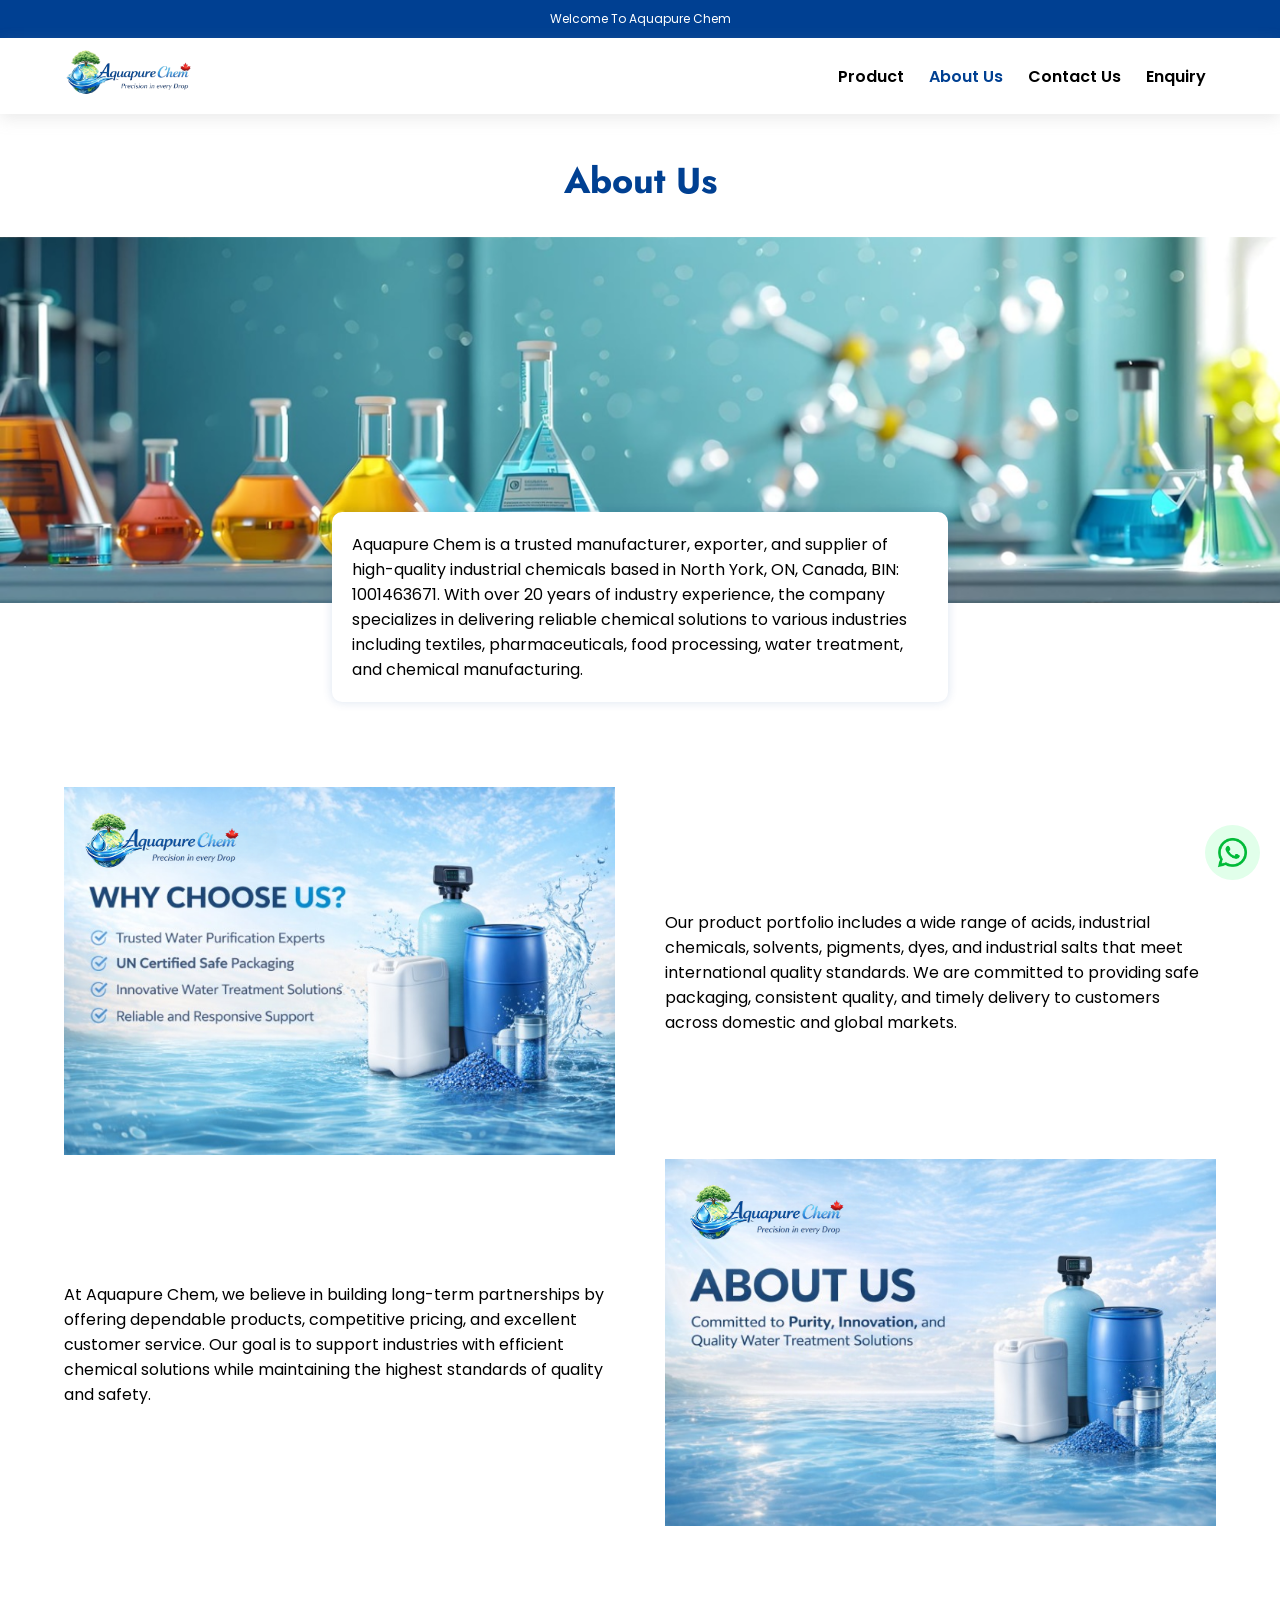
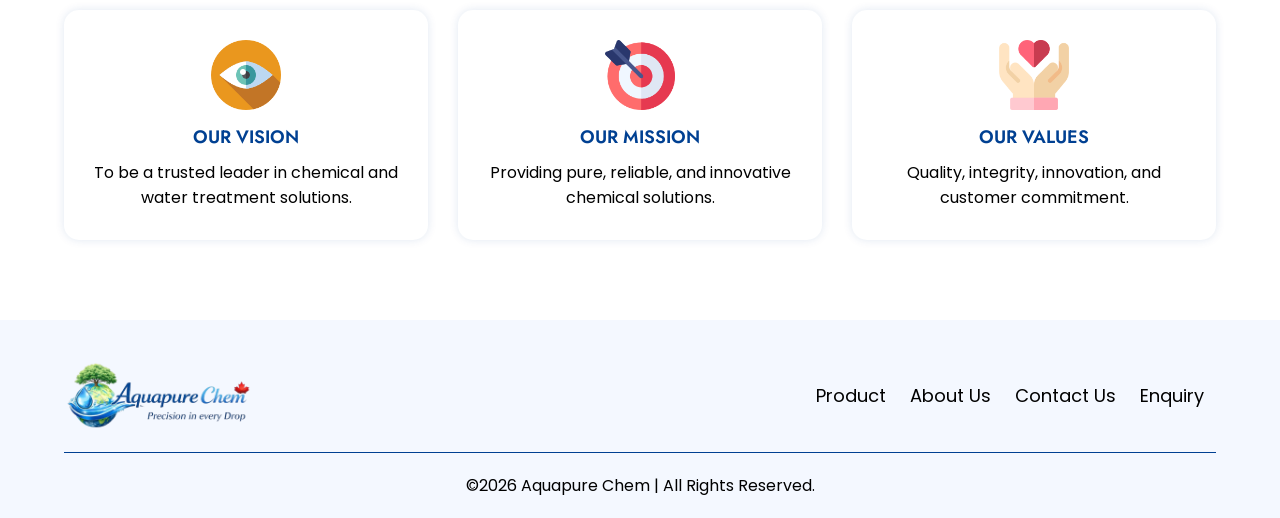
==== commit da5090b3: "form pending" ====
--- a/about-us.html
+++ b/about-us.html
@@ -74,7 +74,7 @@
                 <img src="./assest/images/about/about-banner.png" alt="About Baner" class="w-100">
                 <div class="about-content">
                     <p>Aquapure Chem is a trusted manufacturer, exporter, and supplier of high-quality industrial
-                        chemicals based in Ankleshwar, Gujarat. With over 20 years of industry experience, the company
+                        chemicals based in North York, ON, Canada, BIN: 1001463671. With over 20 years of industry experience, the company
                         specializes in delivering reliable chemical solutions to various industries including textiles,
                         pharmaceuticals, food processing, water treatment, and chemical manufacturing.</p>
                 </div>
@@ -129,6 +129,10 @@
                 </div>
             </div>
         </section>
+
+        <a href="https://api.whatsapp.com/send?phone=19057818149&text=I%20want%20to%20buy%20product" title="Whats App" target="_blank" class="whats-app-icon">
+            <img src="./assest/images/Banner/whatsAppIcon.png" alt="Whats App" class="whats-app">
+        </a>
     </main>
 
     <footer>
--- a/assest/css/style.css
+++ b/assest/css/style.css
@@ -11,6 +11,10 @@
 .container {
     width: 90%;
     margin: 0 auto;
+}
+
+main{
+    position: relative;
 }
 
 .w-100 {
@@ -518,6 +522,10 @@
     align-items: center;
 }
 
+.sepecial-product-content p{
+    text-align: justify;
+}
+
 .category-name {
     position: absolute;
     bottom: 0;
@@ -753,6 +761,32 @@
 
 .mt-25{
     margin-top: 25px;
+}
+
+.desk-image{
+    display: block;
+}
+
+.mobile-image{
+    display: none;
+}
+
+.whats-app-icon{
+    width: 55px;
+    height: 55px;
+    position: fixed;
+    bottom: 20px;
+    right: 20px;
+    z-index: 99;
+    background-color: #e1ffea;
+    border-radius: 50%;
+    display: flex;
+    align-items: center;
+    justify-content: center;
+}
+
+.whats-app{
+    width: 70%;
 }
 
 @media screen and (max-width: 1200px) {
@@ -1042,4 +1076,12 @@
         display: flex;
         align-items: center;
     }
+
+    .desk-image{
+        display: none;
+    }
+
+    .mobile-image{
+        display: block;
+    }
 }
